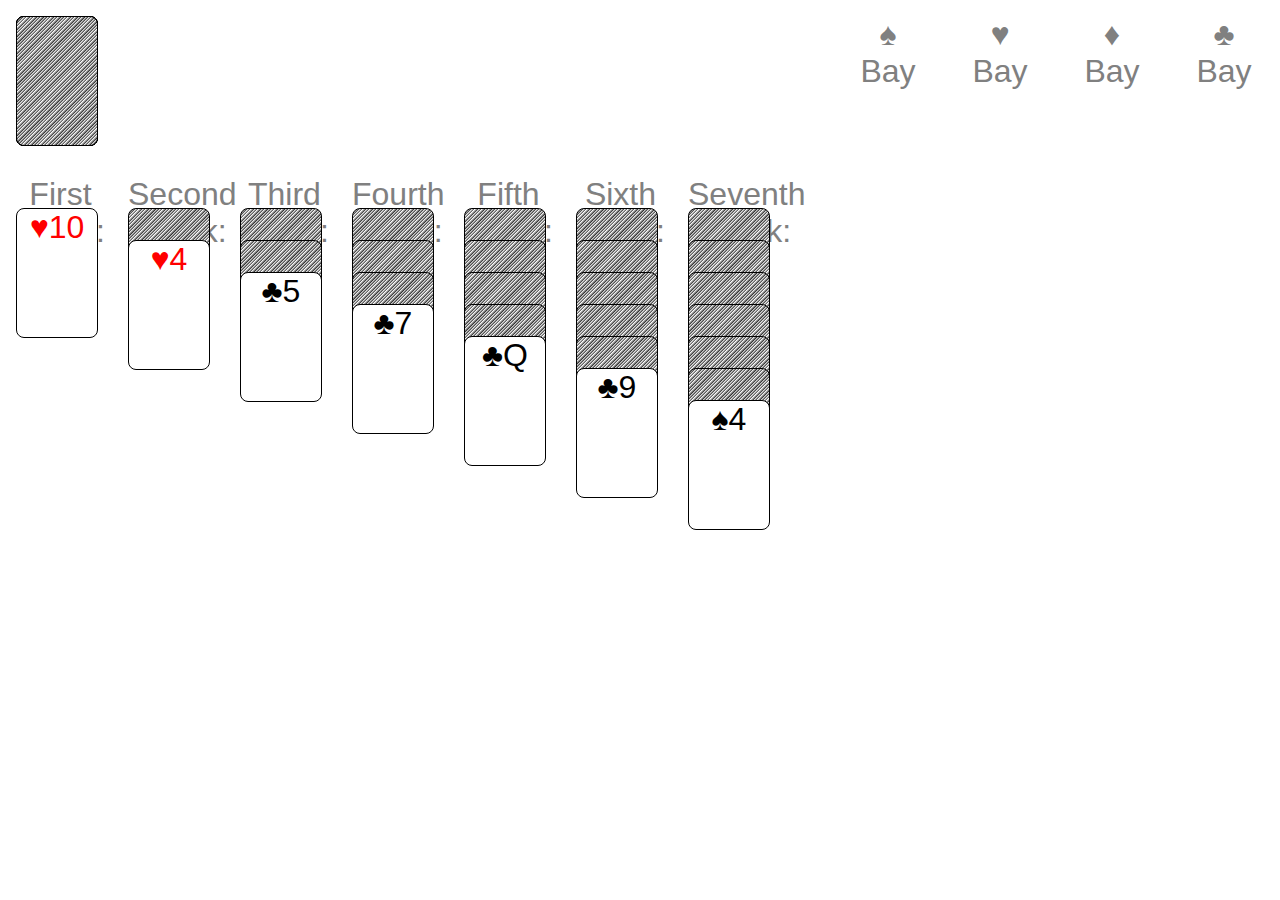
==== index.html @ f6bb4a25 "bay onclick handling" ====
<!DOCTYPE html>
<html lang="en">
<head>
    <meta charset="UTF-8">
    <meta http-equiv="X-UA-Compatible" content="IE=edge">
    <meta name="viewport" content="width=device-width, initial-scale=1.0">
    <title>Solitaire</title>
    <link rel="stylesheet" href="../assets/solitaire.css">
    <link rel="icon" type="image/x-icon" href="assets/favicon.ico">
</head>

<body>
    
    <div>
        <div class = "container" id="stockPileDiv"></div>
        <div class = "container" id="openPileDiv"></div>
    
        <div class="container bay" data-value="♣0">♣ Bay</div>
        <div class="container bay" data-value="♦0">♦ Bay</div>
        <div class="container bay" data-value="♥0">♥ Bay</div>
        <div class="container bay" data-value="♠0">♠ Bay</div>
    </div>

    <div>
        <div class="container stack" id="stack1Div">First Stack:</div>
        <div class="container stack" id="stack2Div">Second Stack:</div>
        <div class="container stack" id="stack3Div">Third Stack:</div>
        <div class="container stack" id="stack4Div">Fourth Stack:</div>
        <div class="container stack" id="stack5Div">Fifth Stack:</div>
        <div class="container stack" id="stack6Div">Sixth Stack:</div>
        <div class="container stack" id="stack7Div">Seventh Stack:</div>
    </div>


    <!-- Our script has to wait for jQuery to load, first plugins -->
    <script src="../scripts/solitaire.js" type="module"></script>
    <!-- <script src="../scripts/dragAndDrop.js" type="module"></script> -->
</body>
</html>
---- assets/solitaire.css ----
body {
    margin: 0;
    padding: 0;
    font-family: sans-serif;
    font-size: 2rem;

    /* display: grid; */
    /* grid-template-columns: repeat(2, 6rem);
    grid-template-rows: 10rem 2rem 10rem; */
    /* gap: .5rem; */
    /* cursor: pointer; */
    /* justify-content: center; */
}

/* Card suits */
.red {
    color: red;
}

.black {
    color: black;
}


/* ************************************************************** */
/*   CONTAINERS / RECEPTORS FOR CARD DIVS                         */
/*   container, bay, stack                                        */
/* ************************************************************** */
body > div {
    clear: both;
}

.container {
    margin: 1rem;
    height: 100%;
    min-height: 8rem;
    min-width: 5rem;
    position: relative;
    display: block;
    float: left;
    /* display: flex; */
    /* justify-content: center; */
    text-align: center;
    color: Gray;
    user-select: none;
}

.bay {
    display: flex;
    height: 8rem;
    width: 5rem;
    float: right;
}


.stack {
    display: flex;
    width: 5rem;
    /* justify-content: center; */
    /* align-items: center; */
}

/* .text {  - NOT USED FOR NOW
    grid-column: span 2;
    display: flex;
    justify-content: center;
    align-items: center;
} */


/* .cardValue::after {  - NOT USED FOR NOW
    
    content: attr(data-value);
    float: inline-start;
    
}  */

/* li {  - NOT USED FOR NOW
    list-style-type: none;

} */


/* Drag and Drop Classes - NOT USED FOR NOW */

/* .container {
   color: gray;
}

.draggable {
    cursor: move;
}

.draggable.dragging {
    opacity: .5;
} */

.selected { /* NOT USED */
    background-color: yellow;
    border: 2px solid black;
}

.unselectable { /* NOT USED */
    user-select: none;
    cursor: not-allowed;
}

/* ************************************************************** */
/*   CARD DIV CLASSES, DETERMINE BEHAVIOUR AS WELL                */
/*                                                                */
/* ************************************************************** */

.card {
    background-color: white;
    display: block;
    height: 8rem;
    width: 5rem;
    position: absolute;
    border: 1px solid black;
    border-radius: .5rem;
}
.card.sel {
    border: .1rem solid red;
    border-radius: .2rem;
}
.card.closed {
    background: repeating-linear-gradient( -45deg,#fff, #333 1px,#fff 1px);
    color: transparent;
}
.stack .card {
    margin-top: 2rem;
}
.stack .card:nth-child(2) {
    margin-top: 4rem;
}
.stack .card:nth-child(3) {
    margin-top: 6rem;
}
.stack .card:nth-child(4) {
    margin-top: 8rem;
}
.stack .card:nth-child(5) {
    margin-top: 10rem;
}
.stack .card:nth-child(6) {
    margin-top: 12rem;
}
.stack .card:nth-child(7) {
    margin-top: 14rem;
}
.stack .card:nth-child(8) {
    margin-top: 16rem;
}
.stack .card:nth-child(9) {
    margin-top: 18rem;
}
.stack .card:nth-child(10) {
    margin-top: 20rem;
}
.stack .card:nth-child(11) {
    margin-top: 22rem;
}
.stack .card:nth-child(12) {
    margin-top: 24rem;
}
.stack .card:nth-child(13) {
    margin-top: 26rem;
}
.stack .card:nth-child(14) {
    margin-top: 28rem;
}
.stack .card:nth-child(15) {
    margin-top: 30rem;
}
.stack .card:nth-child(16) {
    margin-top: 32rem;
}
.stack .card:nth-child(17) {
    margin-top: 34rem;
}
.stack .card:nth-child(18) {
    margin-top: 36rem;
}
.stack .card:nth-child(19) {
    margin-top: 38rem;
}
.stack .card:nth-child(20) {
    margin-top: 40rem;
}
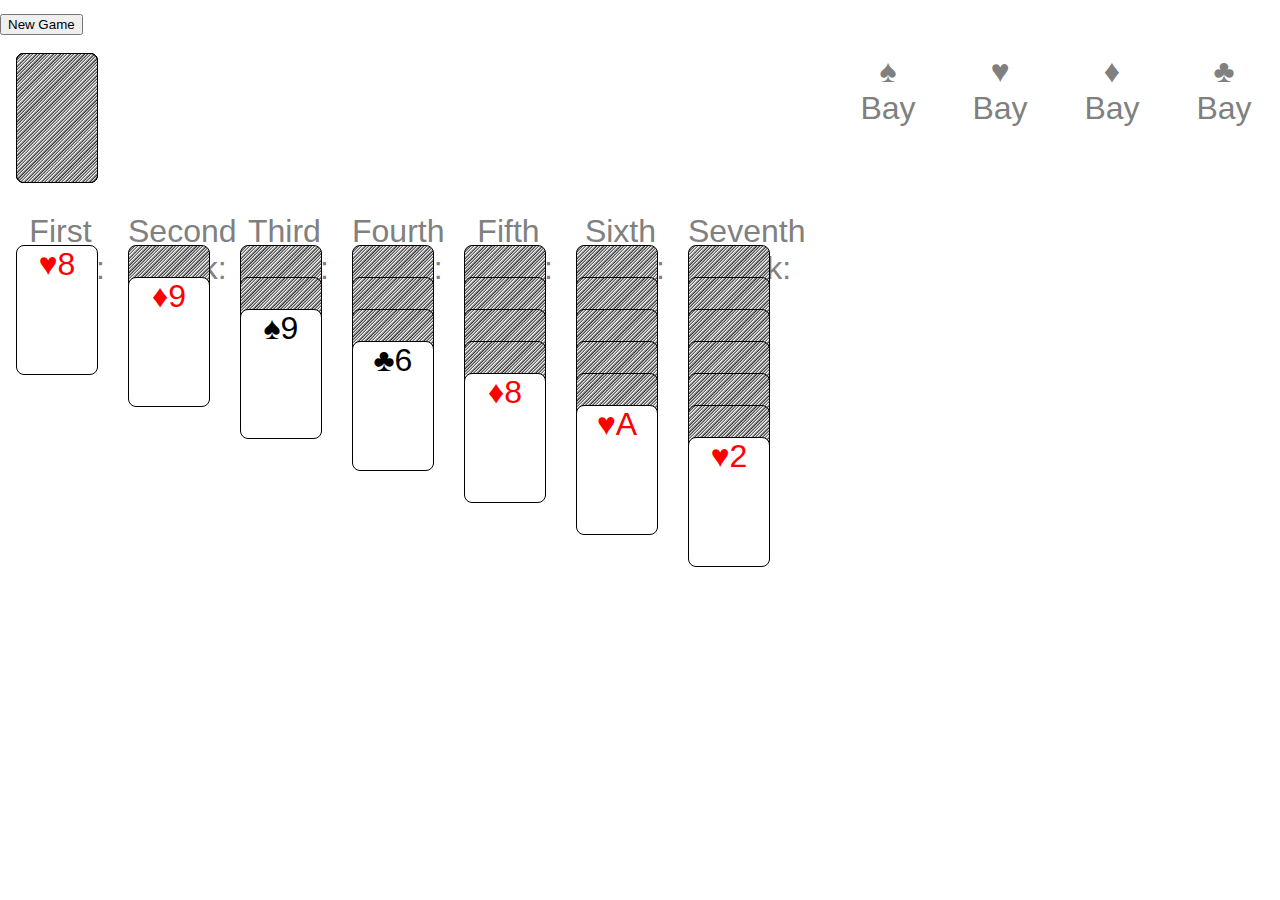
==== commit 0f65b3cf: "card move" ====
--- a/index.html
+++ b/index.html
@@ -10,15 +10,18 @@
 </head>
 
 <body>
-    
+    <button id="restart">New Game</button>
     <div>
-        <div class = "container" id="stockPileDiv"></div>
-        <div class = "container" id="openPileDiv"></div>
-    
+        <div id="piles">
+            <div class = "container" id="stockPileDiv"></div>
+            <div class = "container" id="openPileDiv"></div>
+        </div>
+        <div id="bays">
         <div class="container bay" data-value="♣0">♣ Bay</div>
         <div class="container bay" data-value="♦0">♦ Bay</div>
         <div class="container bay" data-value="♥0">♥ Bay</div>
         <div class="container bay" data-value="♠0">♠ Bay</div>
+        </div>
     </div>
 
     <div>
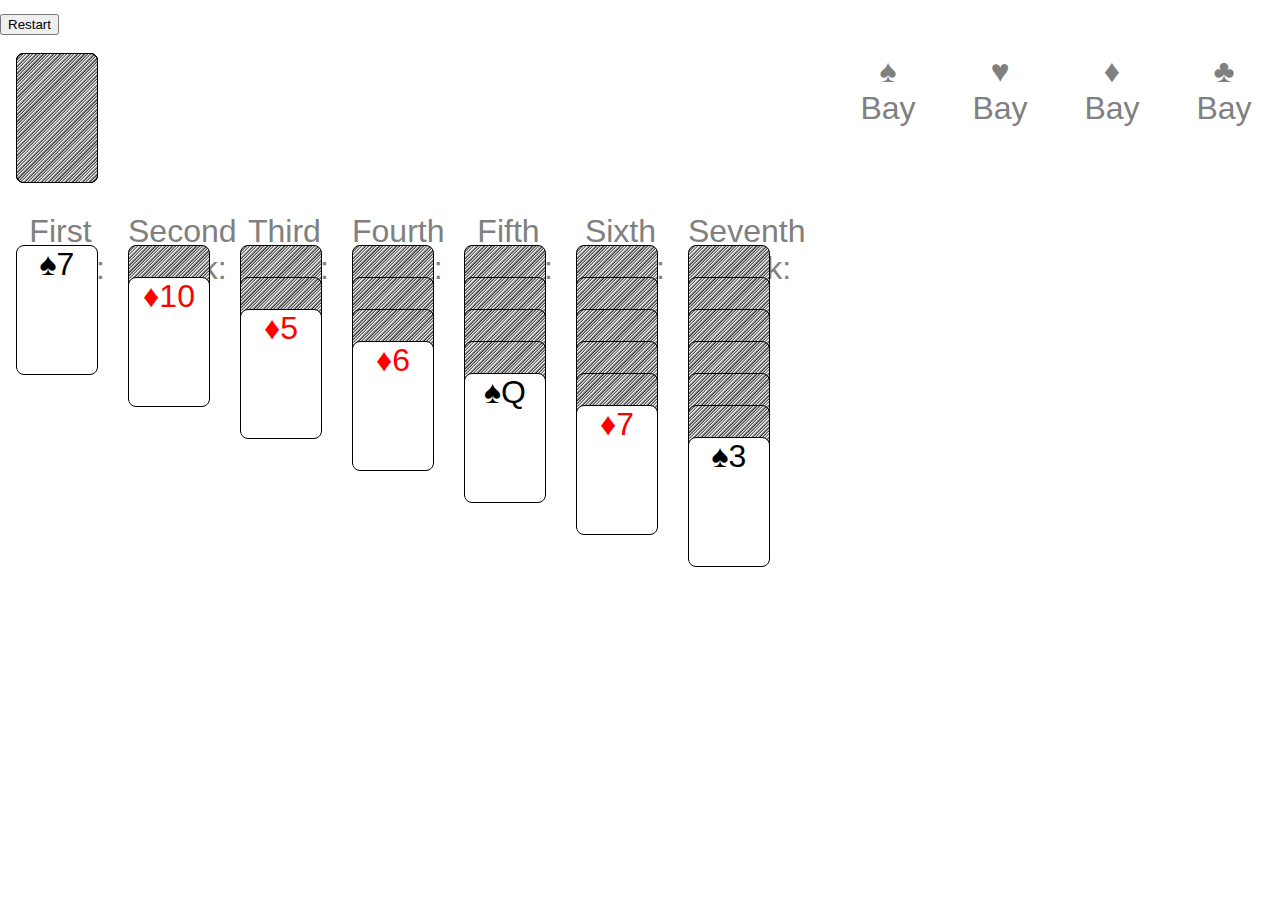
==== commit f77ede0f: "Merge pull request #7 from groent/main" ====
--- a/index.html
+++ b/index.html
@@ -10,7 +10,8 @@
 </head>
 
 <body>
-    <button id="restart">New Game</button>
+    <h1 class="linear-wipe">Congratulations! <br />You won.</h1>
+    <button id="restart">Restart</button>
     <div>
         <div id="piles">
             <div class = "container" id="stockPileDiv"></div>
--- a/assets/solitaire.css
+++ b/assets/solitaire.css
@@ -3,13 +3,12 @@
     padding: 0;
     font-family: sans-serif;
     font-size: 2rem;
+}
 
-    /* display: grid; */
-    /* grid-template-columns: repeat(2, 6rem);
-    grid-template-rows: 10rem 2rem 10rem; */
-    /* gap: .5rem; */
-    /* cursor: pointer; */
-    /* justify-content: center; */
+h1 {
+    font-family: 'Comic Sans', 'Gill Sans', 'Gill Sans MT', Calibri, 'Trebuchet MS', sans-serif;
+    font-size: 10vw; 
+    display: none;
 }
 
 /* Card suits */
@@ -56,8 +55,6 @@
 .stack {
     display: flex;
     width: 5rem;
-    /* justify-content: center; */
-    /* align-items: center; */
 }
 
 /* .text {  - NOT USED FOR NOW
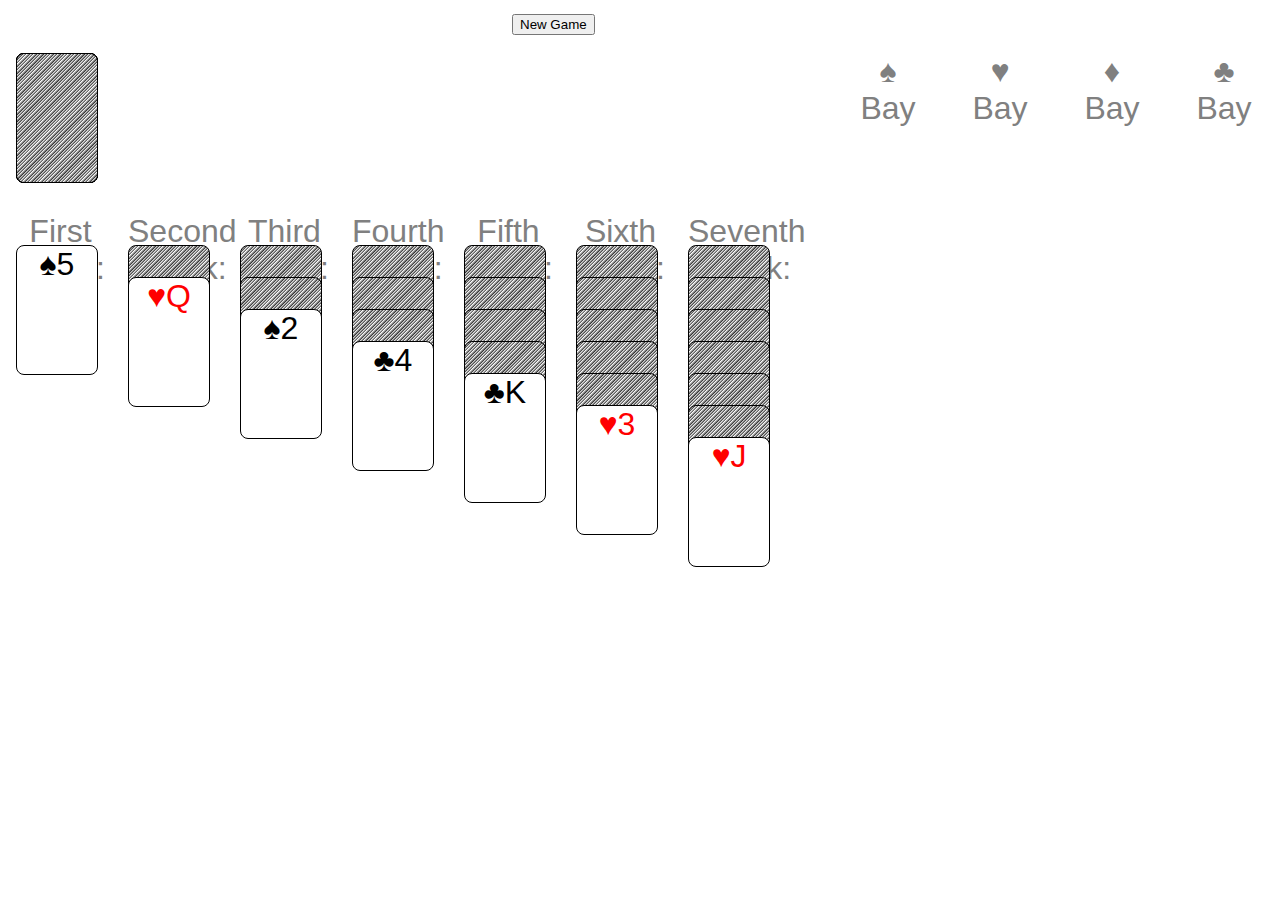
==== commit 96a53c1a: "Merge pull request #10 from groent/main" ====
--- a/index.html
+++ b/index.html
@@ -10,8 +10,11 @@
 </head>
 
 <body>
+    
     <h1 class="linear-wipe">Congratulations! <br />You won.</h1>
-    <button id="restart">Restart</button>
+
+    <button onclick="window.location.reload();">New Game</button>
+    
     <div>
         <div id="piles">
             <div class = "container" id="stockPileDiv"></div>
@@ -35,6 +38,8 @@
         <div class="container stack" id="stack7Div">Seventh Stack:</div>
     </div>
 
+    
+    
 
     <!-- Our script has to wait for jQuery to load, first plugins -->
     <script src="../scripts/solitaire.js" type="module"></script>
--- a/assets/solitaire.css
+++ b/assets/solitaire.css
@@ -9,6 +9,37 @@
     font-family: 'Comic Sans', 'Gill Sans', 'Gill Sans MT', Calibri, 'Trebuchet MS', sans-serif;
     font-size: 10vw; 
     display: none;
+}
+
+.linear-wipe {
+    text-align: center;
+    background: linear-gradient(-45deg, #058460 20%, #f79503 40%, #f79503 60%, #058460 80%);
+    background-size: 200% auto;
+
+    color: #000;
+    background-clip: text;
+    /* text-fill-color: transparent; */
+    -webkit-background-clip: text;
+    -webkit-text-fill-color: transparent;
+
+    animation: shiny 1.5s linear infinite;
+    -moz-animation: shiny 1.5s linear infinite;
+    -webkit-animation: shiny 1.5s linear infinite;
+}
+@keyframes shiny {
+    0% { 
+        background-position: 0px 50%; 
+    }
+     /* 50% { 
+        background-position: 100% 50%; 
+    }  */
+    100% { 
+        background-position: 200% 50%; 
+    }
+}
+
+button {
+    margin: 0 40%;
 }
 
 /* Card suits */
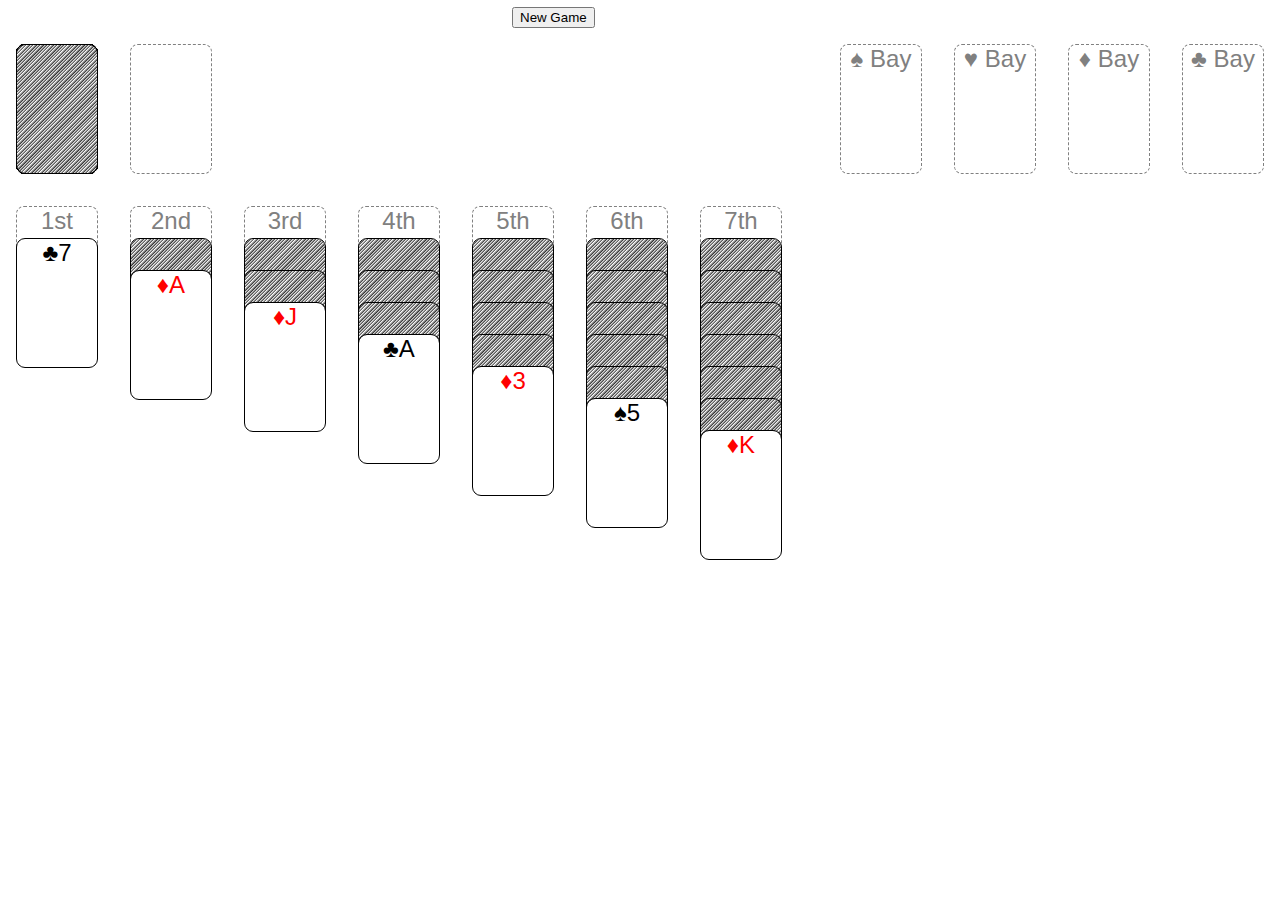
==== commit 55263eb1: "drag and drop implementation" ====
--- a/index.html
+++ b/index.html
@@ -16,30 +16,25 @@
     <button onclick="window.location.reload();">New Game</button>
     
     <div>
-        <div id="piles">
-            <div class = "container" id="stockPileDiv"></div>
-            <div class = "container" id="openPileDiv"></div>
-        </div>
-        <div id="bays">
+        <div class ="container" id="stockPileDiv"></div>
+        <div class ="container" id="openPileDiv"></div>
+
         <div class="container bay" data-value="♣0">♣ Bay</div>
         <div class="container bay" data-value="♦0">♦ Bay</div>
         <div class="container bay" data-value="♥0">♥ Bay</div>
         <div class="container bay" data-value="♠0">♠ Bay</div>
-        </div>
     </div>
 
     <div>
-        <div class="container stack" id="stack1Div">First Stack:</div>
-        <div class="container stack" id="stack2Div">Second Stack:</div>
-        <div class="container stack" id="stack3Div">Third Stack:</div>
-        <div class="container stack" id="stack4Div">Fourth Stack:</div>
-        <div class="container stack" id="stack5Div">Fifth Stack:</div>
-        <div class="container stack" id="stack6Div">Sixth Stack:</div>
-        <div class="container stack" id="stack7Div">Seventh Stack:</div>
+        <div class="container stack" id="stack1Div">1st stack</div>
+        <div class="container stack" id="stack2Div">2nd stack</div>
+        <div class="container stack" id="stack3Div">3rd stack</div>
+        <div class="container stack" id="stack4Div">4th stack</div>
+        <div class="container stack" id="stack5Div">5th stack</div>
+        <div class="container stack" id="stack6Div">6th stack</div>
+        <div class="container stack" id="stack7Div">7th stack</div>
     </div>
 
-    
-    
 
     <!-- Our script has to wait for jQuery to load, first plugins -->
     <script src="../scripts/solitaire.js" type="module"></script>
--- a/assets/solitaire.css
+++ b/assets/solitaire.css
@@ -2,7 +2,7 @@
     margin: 0;
     padding: 0;
     font-family: sans-serif;
-    font-size: 2rem;
+    font-size: 1.5rem;
 }
 
 h1 {
@@ -23,16 +23,16 @@
     -webkit-text-fill-color: transparent;
 
     animation: shiny 1.5s linear infinite;
-    -moz-animation: shiny 1.5s linear infinite;
+	-moz-animation: shiny 1.5s linear infinite;
     -webkit-animation: shiny 1.5s linear infinite;
 }
 @keyframes shiny {
     0% { 
         background-position: 0px 50%; 
     }
-     /* 50% { 
+    /* 50% { 
         background-position: 100% 50%; 
-    }  */
+    } */
     100% { 
         background-position: 200% 50%; 
     }
@@ -68,10 +68,11 @@
     position: relative;
     display: block;
     float: left;
-    /* display: flex; */
-    /* justify-content: center; */
+    justify-content: center;
     text-align: center;
-    color: Gray;
+    color: gray;
+    border: 1px dashed gray;
+    border-radius: .5rem;
     user-select: none;
 }
 
@@ -82,40 +83,12 @@
     float: right;
 }
 
-
 .stack {
     display: flex;
     width: 5rem;
 }
 
-/* .text {  - NOT USED FOR NOW
-    grid-column: span 2;
-    display: flex;
-    justify-content: center;
-    align-items: center;
-} */
-
-
-/* .cardValue::after {  - NOT USED FOR NOW
-    
-    content: attr(data-value);
-    float: inline-start;
-    
-}  */
-
-/* li {  - NOT USED FOR NOW
-    list-style-type: none;
-
-} */
-
-
-/* Drag and Drop Classes - NOT USED FOR NOW */
-
-/* .container {
-   color: gray;
-}
-
-.draggable {
+/*.draggable {
     cursor: move;
 }
 
@@ -144,13 +117,13 @@
     height: 8rem;
     width: 5rem;
     position: absolute;
-    border: 1px solid black;
+    outline: 1px solid black;
     border-radius: .5rem;
 }
 .card.sel {
-    border: .1rem solid red;
-    border-radius: .2rem;
+    outline: 2px solid red;
 }
+
 .card.closed {
     background: repeating-linear-gradient( -45deg,#fff, #333 1px,#fff 1px);
     color: transparent;
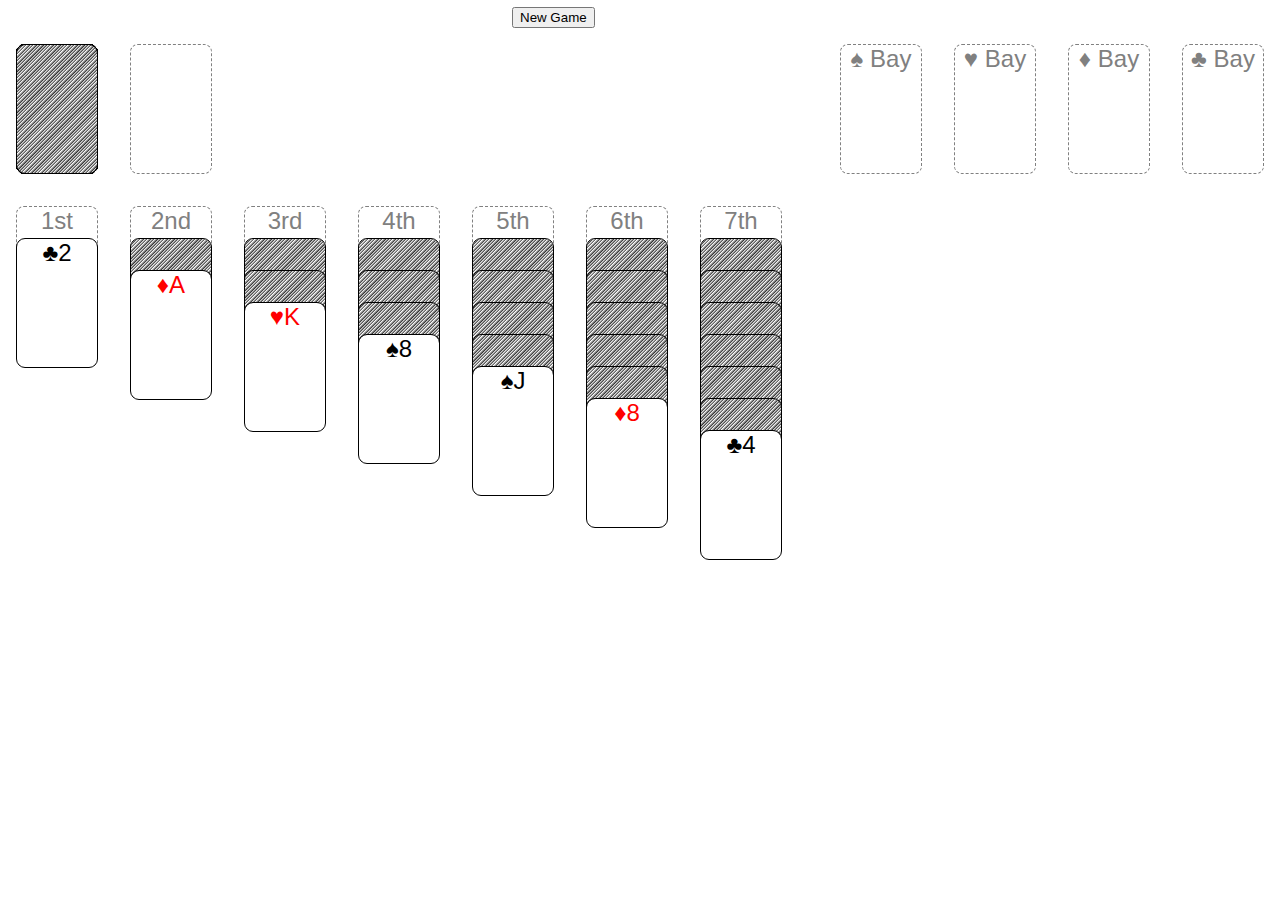
==== commit f4963269: "refactor sel lower siblings" ====
--- a/index.html
+++ b/index.html
@@ -19,10 +19,10 @@
         <div class ="container" id="stockPileDiv"></div>
         <div class ="container" id="openPileDiv"></div>
 
-        <div class="container bay" data-value="♣0">♣ Bay</div>
-        <div class="container bay" data-value="♦0">♦ Bay</div>
-        <div class="container bay" data-value="♥0">♥ Bay</div>
-        <div class="container bay" data-value="♠0">♠ Bay</div>
+        <div class="container bay" id="bay♣Div" data-value="♣0">♣ Bay</div>
+        <div class="container bay" id="bay♦Div" data-value="♦0">♦ Bay</div>
+        <div class="container bay" id="bay♥Div" data-value="♥0">♥ Bay</div>
+        <div class="container bay" id="bay♠Div" data-value="♠0">♠ Bay</div>
     </div>
 
     <div>
--- a/assets/solitaire.css
+++ b/assets/solitaire.css
@@ -88,23 +88,6 @@
     width: 5rem;
 }
 
-/*.draggable {
-    cursor: move;
-}
-
-.draggable.dragging {
-    opacity: .5;
-} */
-
-.selected { /* NOT USED */
-    background-color: yellow;
-    border: 2px solid black;
-}
-
-.unselectable { /* NOT USED */
-    user-select: none;
-    cursor: not-allowed;
-}
 
 /* ************************************************************** */
 /*   CARD DIV CLASSES, DETERMINE BEHAVIOUR AS WELL                */
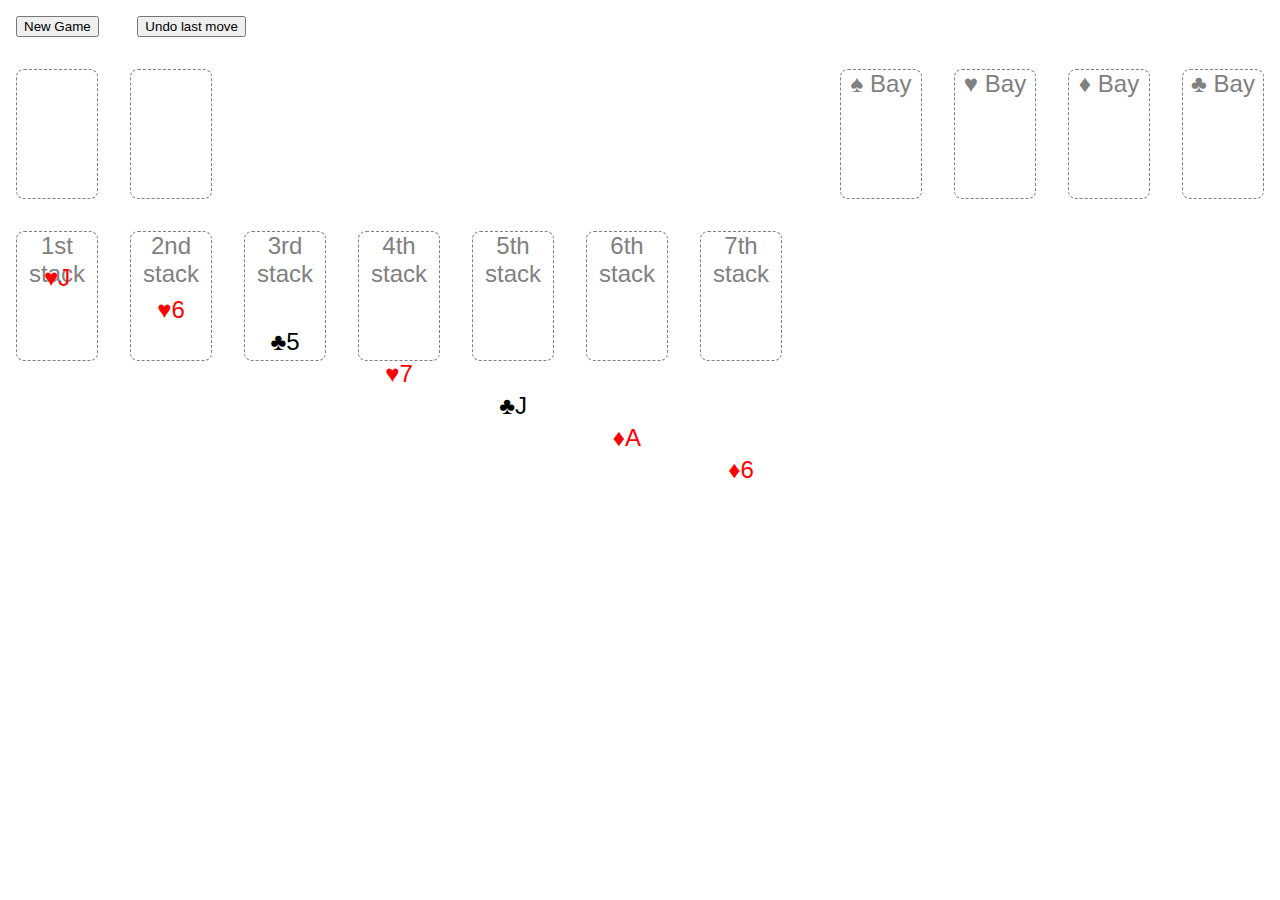
==== commit ded0a9b6: "implemented 2nd design of History" ====
--- a/index.html
+++ b/index.html
@@ -13,8 +13,9 @@
     
     <h1 class="linear-wipe">Congratulations! <br />You won.</h1>
 
-    <button onclick="window.location.reload();">New Game</button>
-    
+    <button onclick="window.location.reload();" accesskey="n">New Game</button>
+    <button id="undoBtn" accesskey="z">Undo last move</button>
+
     <div>
         <div class ="container" id="stockPileDiv"></div>
         <div class ="container" id="openPileDiv"></div>
--- a/assets/solitaire.css
+++ b/assets/solitaire.css
@@ -2,7 +2,7 @@
     margin: 0;
     padding: 0;
     font-family: sans-serif;
-    font-size: 1.5rem;
+    font-size: 24px;
 }
 
 h1 {
@@ -39,7 +39,7 @@
 }
 
 button {
-    margin: 0 40%;
+    margin: 16px;
 }
 
 /* Card suits */
@@ -61,10 +61,10 @@
 }
 
 .container {
-    margin: 1rem;
+    margin: 16px;
     height: 100%;
-    min-height: 8rem;
-    min-width: 5rem;
+    min-height: 128px;
+    min-width: 80px;
     position: relative;
     display: block;
     float: left;
@@ -72,20 +72,20 @@
     text-align: center;
     color: gray;
     border: 1px dashed gray;
-    border-radius: .5rem;
+    border-radius: 8px;
     user-select: none;
 }
 
 .bay {
     display: flex;
-    height: 8rem;
-    width: 5rem;
+    height: 128px;
+    width: 80px;
     float: right;
 }
 
 .stack {
     display: flex;
-    width: 5rem;
+    width: 80px;
 }
 
 
@@ -95,79 +95,79 @@
 /* ************************************************************** */
 
 .card {
-    background-color: white;
+    background-image: url("sprites/card-empty.png");
     display: block;
-    height: 8rem;
-    width: 5rem;
+    height: 128px;
+    width: 80px;
     position: absolute;
-    outline: 1px solid black;
-    border-radius: .5rem;
+    /* outline: 1px solid black; */
+    /* border-radius: 8px; */
 }
 .card.sel {
     outline: 2px solid red;
 }
 
 .card.closed {
-    background: repeating-linear-gradient( -45deg,#fff, #333 1px,#fff 1px);
+    background-image: url("sprites/card-closed.png");
     color: transparent;
 }
 .stack .card {
-    margin-top: 2rem;
+    margin-top: 32px;
 }
 .stack .card:nth-child(2) {
-    margin-top: 4rem;
+    margin-top: 64px;
 }
 .stack .card:nth-child(3) {
-    margin-top: 6rem;
+    margin-top: 96px;
 }
 .stack .card:nth-child(4) {
-    margin-top: 8rem;
+    margin-top: 128px;
 }
 .stack .card:nth-child(5) {
-    margin-top: 10rem;
+    margin-top: 160px;
 }
 .stack .card:nth-child(6) {
-    margin-top: 12rem;
+    margin-top: 192px;
 }
 .stack .card:nth-child(7) {
-    margin-top: 14rem;
+    margin-top: 224px;
 }
 .stack .card:nth-child(8) {
-    margin-top: 16rem;
+    margin-top: 256px;
 }
 .stack .card:nth-child(9) {
-    margin-top: 18rem;
+    margin-top: 288px;
 }
 .stack .card:nth-child(10) {
-    margin-top: 20rem;
+    margin-top: 320px;
 }
 .stack .card:nth-child(11) {
-    margin-top: 22rem;
+    margin-top: 352px;
 }
 .stack .card:nth-child(12) {
-    margin-top: 24rem;
+    margin-top: 384px;
 }
 .stack .card:nth-child(13) {
-    margin-top: 26rem;
+    margin-top: 416px;
 }
 .stack .card:nth-child(14) {
-    margin-top: 28rem;
+    margin-top: 448px;
 }
 .stack .card:nth-child(15) {
-    margin-top: 30rem;
+    margin-top: 480px;
 }
 .stack .card:nth-child(16) {
-    margin-top: 32rem;
+    margin-top: 512px;
 }
 .stack .card:nth-child(17) {
-    margin-top: 34rem;
+    margin-top: 544px;
 }
 .stack .card:nth-child(18) {
-    margin-top: 36rem;
+    margin-top: 576px;
 }
 .stack .card:nth-child(19) {
-    margin-top: 38rem;
+    margin-top: 608px;
 }
 .stack .card:nth-child(20) {
-    margin-top: 40rem;
+    margin-top: 640px;
 }
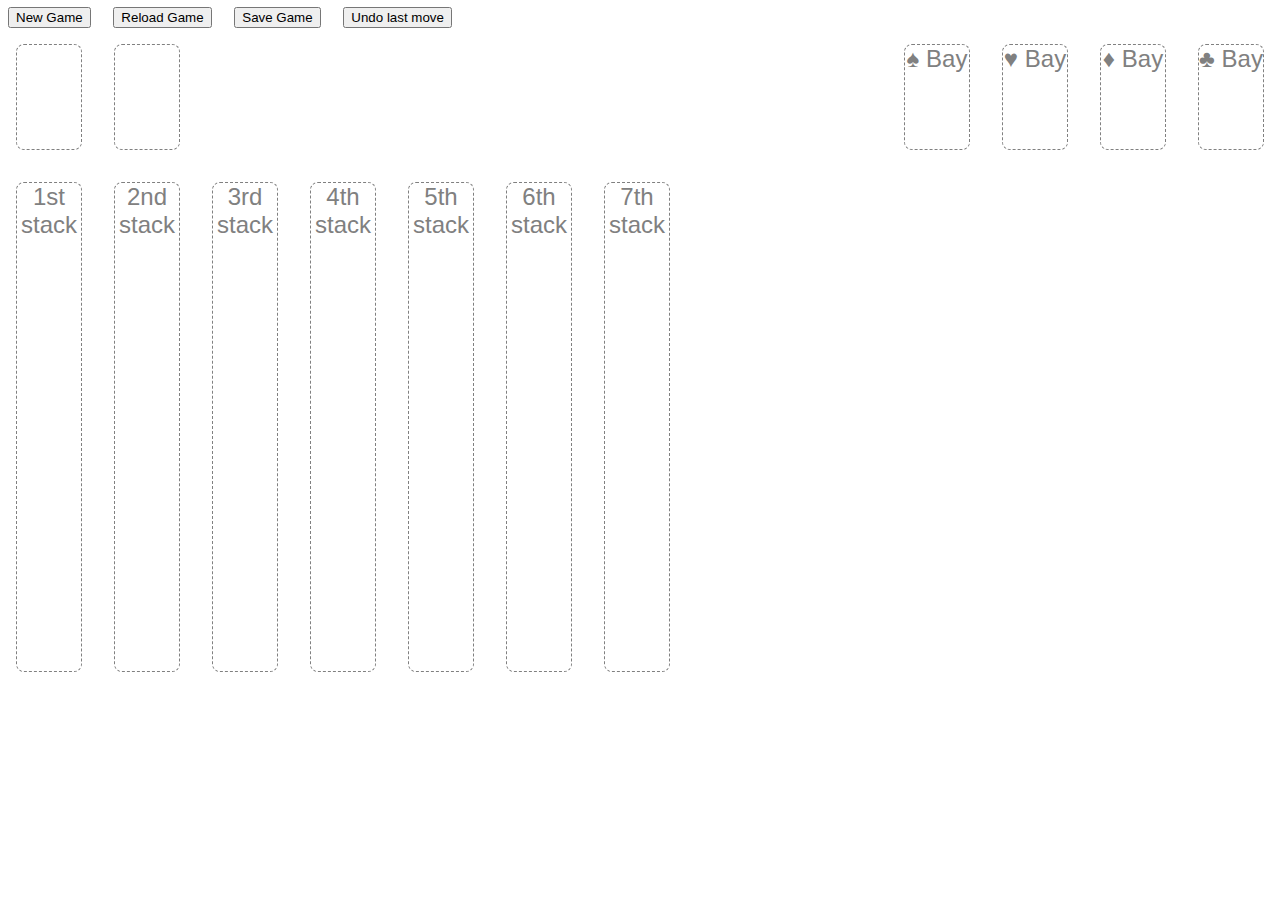
==== commit 5cab0709: "history and reload" ====
--- a/index.html
+++ b/index.html
@@ -5,7 +5,8 @@
     <meta http-equiv="X-UA-Compatible" content="IE=edge">
     <meta name="viewport" content="width=device-width, initial-scale=1.0">
     <title>Solitaire</title>
-    <link rel="stylesheet" href="../assets/solitaire.css">
+    <link rel="stylesheet" href="assets/solitaire.css">
+    <script src="scripts/solitaire.js" type="module"></script>
     <link rel="icon" type="image/x-icon" href="assets/favicon.ico">
 </head>
 
@@ -13,17 +14,20 @@
     
     <h1 class="linear-wipe">Congratulations! <br />You won.</h1>
 
-    <button onclick="window.location.reload();" accesskey="n">New Game</button>
+    <button id="newBtn" accesskey="n">New Game</button>
+    <button id="rldBtn" accesskey="r">Reload Game</button>
+    <button id="sveBtn" accesskey="s">Save Game</button>
     <button id="undoBtn" accesskey="z">Undo last move</button>
+    <button id="winBtn" accesskey="w">Check for win</button>
 
     <div>
         <div class ="container" id="stockPileDiv"></div>
         <div class ="container" id="openPileDiv"></div>
 
-        <div class="container bay" id="bay♣Div" data-value="♣0">♣ Bay</div>
-        <div class="container bay" id="bay♦Div" data-value="♦0">♦ Bay</div>
-        <div class="container bay" id="bay♥Div" data-value="♥0">♥ Bay</div>
-        <div class="container bay" id="bay♠Div" data-value="♠0">♠ Bay</div>
+        <div class="container bay" id="bay♣Div" data-suit="♣" data-ord="0">♣ Bay</div>
+        <div class="container bay" id="bay♦Div" data-suit="♦" data-ord="0">♦ Bay</div>
+        <div class="container bay" id="bay♥Div" data-suit="♥" data-ord="0">♥ Bay</div>
+        <div class="container bay" id="bay♠Div" data-suit="♠" data-ord="0">♠ Bay</div>
     </div>
 
     <div>
@@ -38,7 +42,5 @@
 
 
     <!-- Our script has to wait for jQuery to load, first plugins -->
-    <script src="../scripts/solitaire.js" type="module"></script>
-    <!-- <script src="../scripts/dragAndDrop.js" type="module"></script> -->
 </body>
 </html>--- a/assets/solitaire.css
+++ b/assets/solitaire.css
@@ -2,7 +2,7 @@
     margin: 0;
     padding: 0;
     font-family: sans-serif;
-    font-size: 24px;
+    font-size: 1.5rem;
 }
 
 h1 {
@@ -39,7 +39,11 @@
 }
 
 button {
-    margin: 16px;
+    margin: 0 .5rem;
+}
+
+#genBtn, #winBtn {
+    display: none;
 }
 
 /* Card suits */
@@ -61,31 +65,28 @@
 }
 
 .container {
-    margin: 16px;
+    margin: 1rem;
     height: 100%;
-    min-height: 128px;
-    min-width: 80px;
+    min-height: 6.5rem;
+    width: 4rem;
     position: relative;
-    display: block;
+    display: flex;
     float: left;
     justify-content: center;
     text-align: center;
     color: gray;
     border: 1px dashed gray;
-    border-radius: 8px;
+    border-radius: .5rem;
     user-select: none;
 }
 
 .bay {
-    display: flex;
-    height: 128px;
-    width: 80px;
+    height: 6.5rem;
     float: right;
 }
 
 .stack {
-    display: flex;
-    width: 80px;
+    height: 30.5rem;
 }
 
 
@@ -95,79 +96,103 @@
 /* ************************************************************** */
 
 .card {
-    background-image: url("sprites/card-empty.png");
+    position: absolute;
     display: block;
-    height: 128px;
-    width: 80px;
+    height: 6rem;
+    width: 3.5rem;
+    padding: .25rem;
+    background-color: white;
+    outline: 1px solid black;
+    border-radius: .5rem;
+    font-size: 1rem;
+    line-height: 80%;
+    text-align: left;
+}
+.card span {
     position: absolute;
-    /* outline: 1px solid black; */
-    /* border-radius: 8px; */
+    bottom: .25rem;
+    right: .25rem;
+    transform: rotate(180deg);
 }
 .card.sel {
+outline: 2px solid rgb(2, 214, 133);
+}
+
+.card.nope {
     outline: 2px solid red;
 }
 
+/* .card.test {
+    outline: 2px solid rgb(255, 0, 191);
+} */
+
 .card.closed {
-    background-image: url("sprites/card-closed.png");
+    /* background: repeating-linear-gradient( -45deg,#fff, #A33 1px,#fff 2px); */
+    background-image: 
+    linear-gradient(45deg, transparent 40%, #a33 50%, transparent 60%, transparent 100%),
+    linear-gradient(-45deg, transparent 40%, #a33 50%, transparent 60%, transparent 100%);
+    background-size: 6px 6px;
+    background-position: 3px 3px;
+    box-shadow: inset 0 0 0 4px white;
     color: transparent;
 }
-.stack .card {
-    margin-top: 32px;
-}
 .stack .card:nth-child(2) {
-    margin-top: 64px;
+    margin-top: 2rem;
 }
 .stack .card:nth-child(3) {
-    margin-top: 96px;
+    margin-top: 4rem;
 }
 .stack .card:nth-child(4) {
-    margin-top: 128px;
+    margin-top: 6rem;
 }
 .stack .card:nth-child(5) {
-    margin-top: 160px;
+    margin-top: 8rem;
 }
 .stack .card:nth-child(6) {
-    margin-top: 192px;
+    margin-top: 10rem;
 }
 .stack .card:nth-child(7) {
-    margin-top: 224px;
+    margin-top: 12rem;
 }
 .stack .card:nth-child(8) {
-    margin-top: 256px;
+    margin-top: 14rem;
 }
 .stack .card:nth-child(9) {
-    margin-top: 288px;
+    margin-top: 16rem;
 }
 .stack .card:nth-child(10) {
-    margin-top: 320px;
+    margin-top: 18rem;
 }
 .stack .card:nth-child(11) {
-    margin-top: 352px;
+    margin-top: 20rem;
 }
 .stack .card:nth-child(12) {
-    margin-top: 384px;
+    margin-top: 22rem;
 }
 .stack .card:nth-child(13) {
-    margin-top: 416px;
+    margin-top: 24rem;
 }
 .stack .card:nth-child(14) {
-    margin-top: 448px;
+    margin-top: 26rem;
 }
 .stack .card:nth-child(15) {
-    margin-top: 480px;
+    margin-top: 28rem;
 }
 .stack .card:nth-child(16) {
-    margin-top: 512px;
+    margin-top: 30rem;
 }
 .stack .card:nth-child(17) {
-    margin-top: 544px;
+    margin-top: 32rem;
 }
 .stack .card:nth-child(18) {
-    margin-top: 576px;
+    margin-top: 34rem;
 }
 .stack .card:nth-child(19) {
-    margin-top: 608px;
+    margin-top: 36rem;
 }
 .stack .card:nth-child(20) {
-    margin-top: 640px;
+    margin-top: 38rem;
 }
+.stack .card:nth-child(21) {
+    margin-top: 40rem;
+}
